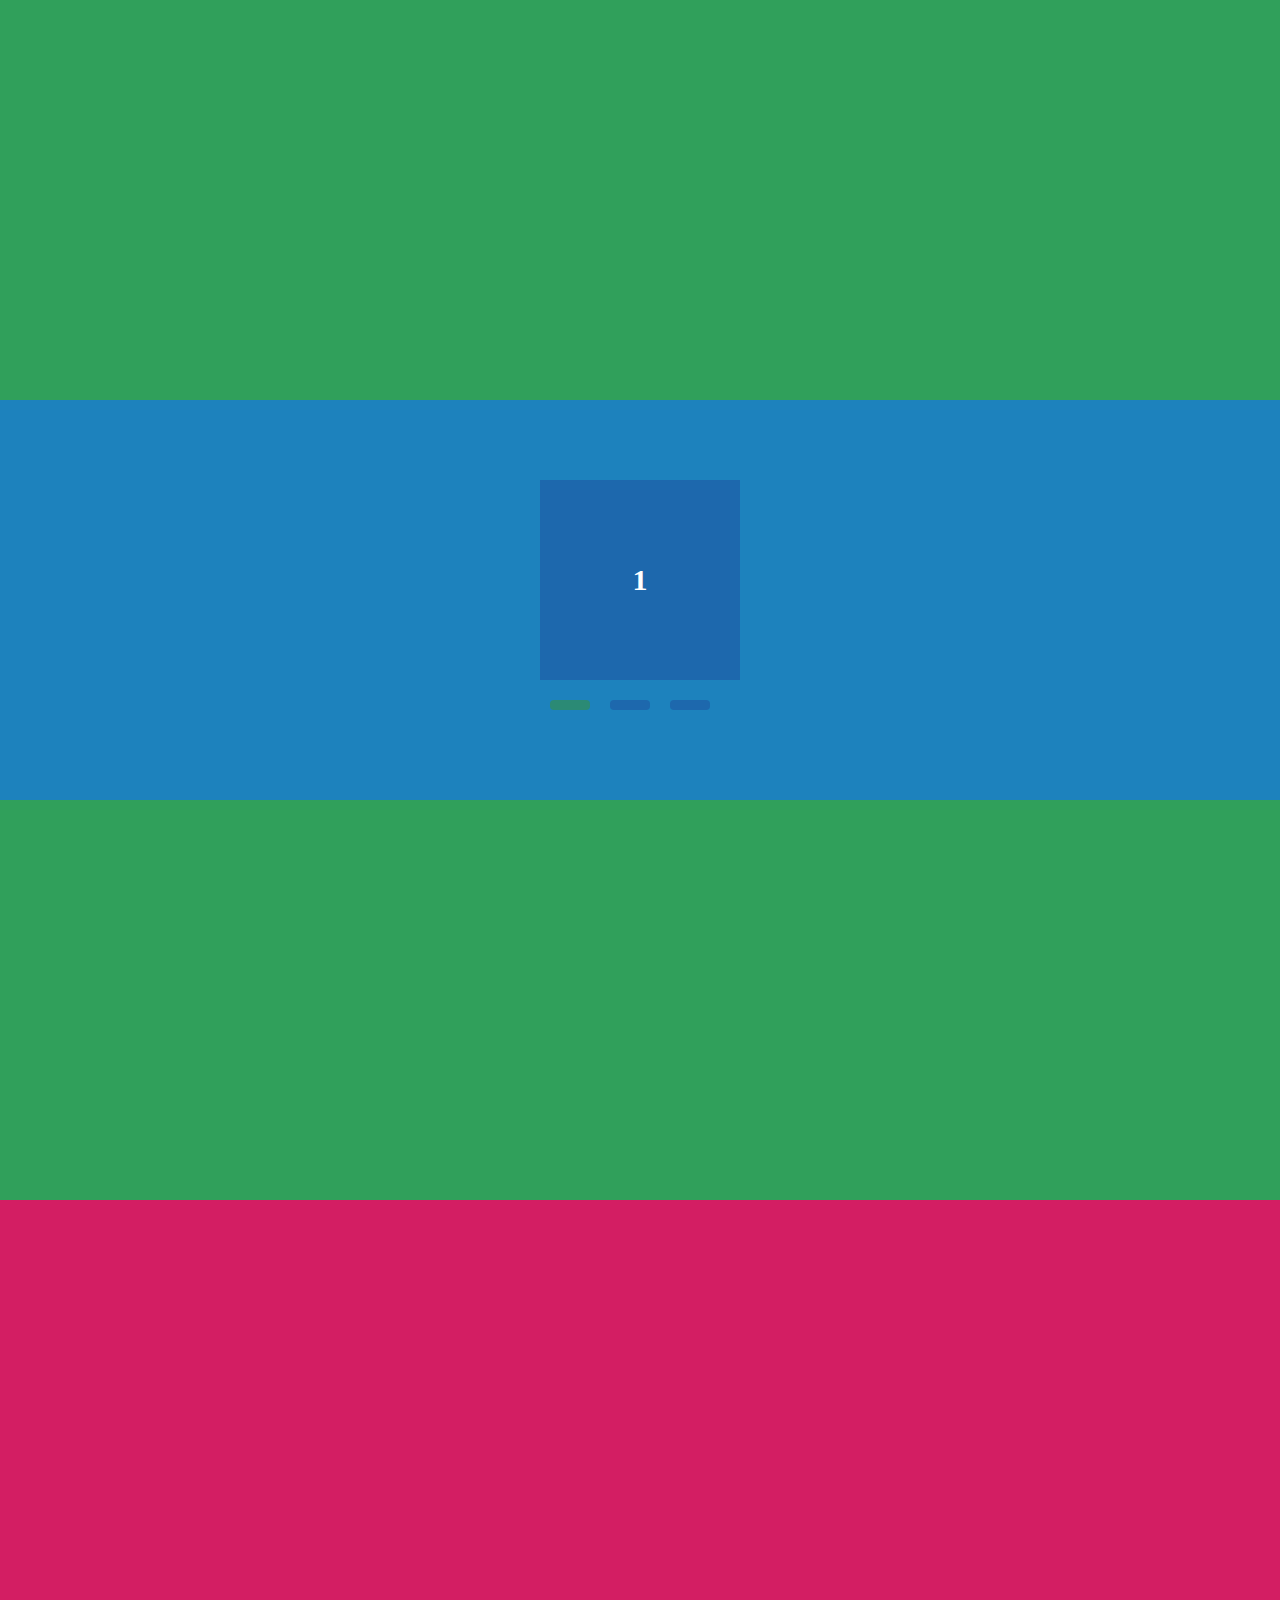
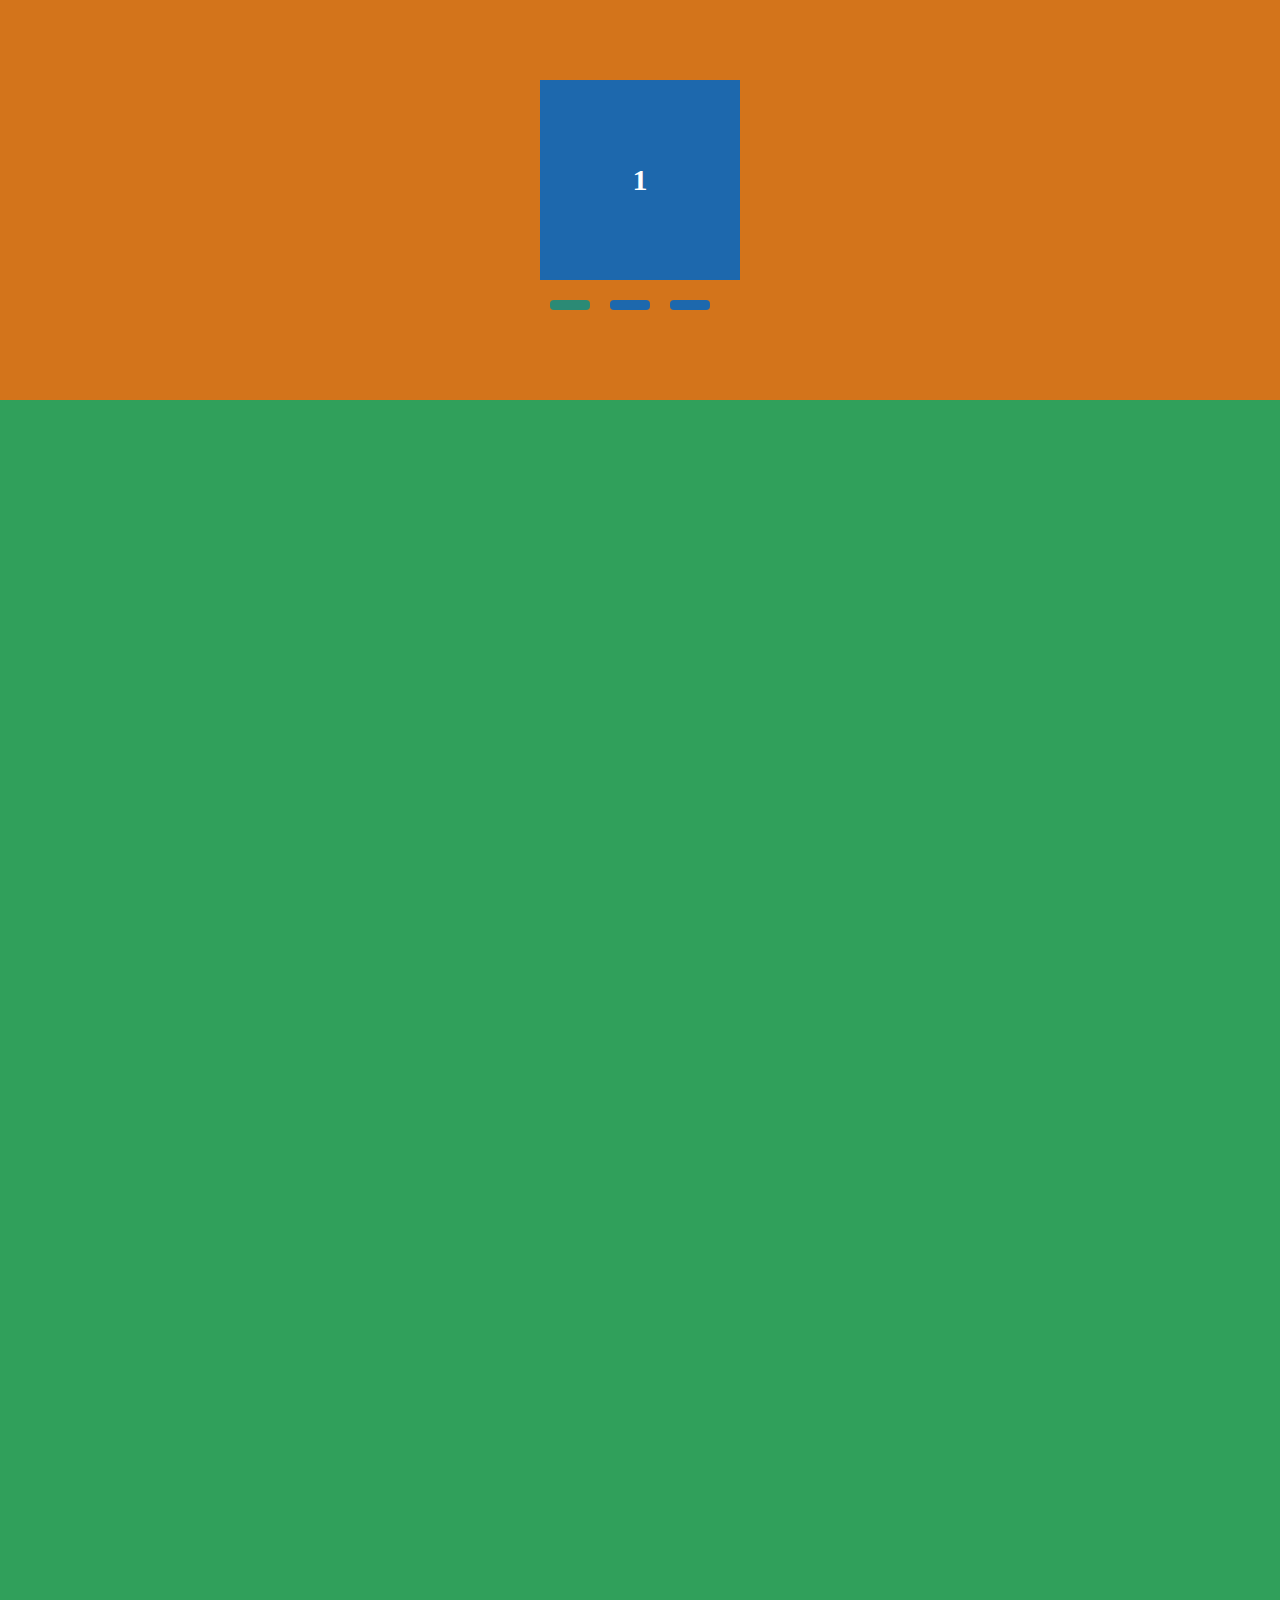
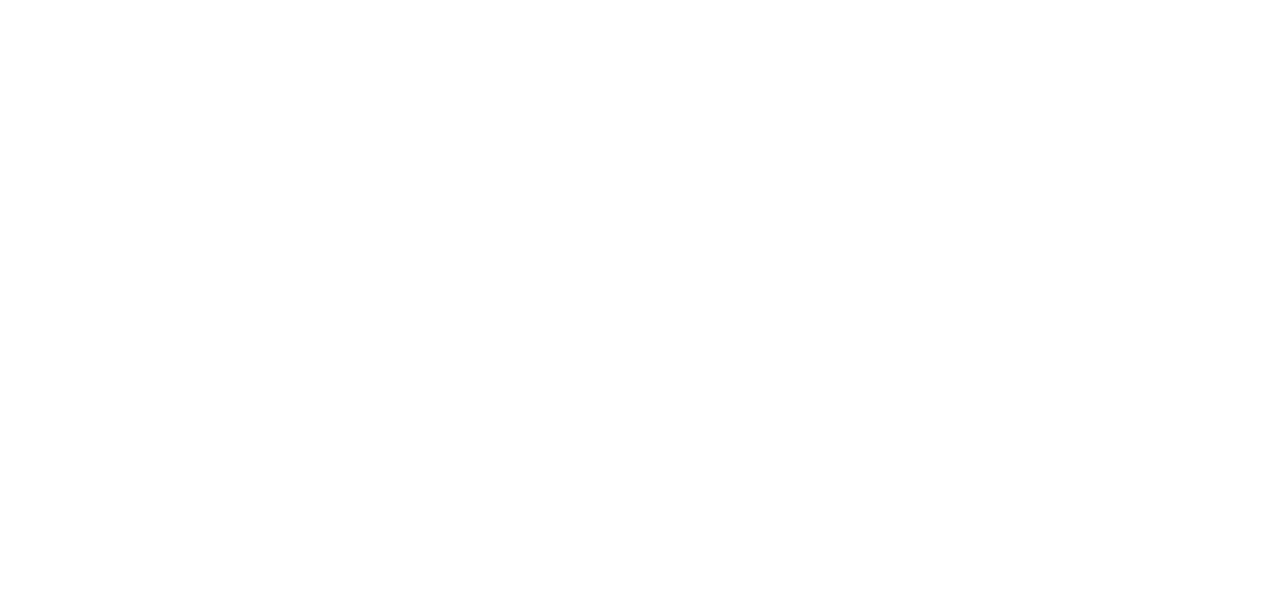
==== demo.html @ 92ed07b7 "增加测试例子" ====
<!DOCTYPE html>
<html lang="en">
<head>
    <meta charset="UTF-8">
    <meta name="viewport" content="width=device-width, initial-scale=1.0">
    <meta http-equiv="X-UA-Compatible" content="ie=edge">
    <title>demo</title>
    <link rel="stylesheet" href="./src/css/base.css">
    <style>
        .main-box{
            position: relative;
            width: 100%
        }
        .scroll-box{
            position: absolute;
            top: 0;
            left: 0;
            width: 100%
        }
        .block{
            width: 100%;
            height: 400px;
            overflow: hidden;
        }
        .bg1{
            background: rgb(48, 160, 91);
        }
        .bg2{
            background: rgb(29, 130, 189);
        }
        .bg3{
            background: rgb(211, 30, 99);
        }
        .bg4{
            background: rgb(211, 116, 27);
        }

        
        .content-box{
            position: relative;
            margin: 80px auto 0;
            width: 200px;
            height: 200px;
            overflow: hidden;
        }
        .content-box ul{
            position: absolute;
            left: 0;
            top: 0;
            height: 100%;
        }
        .content-box li{
            width: 200px;
            height: 100%;
            line-height: 200px;
            font-size: 30px;
            font-weight: bold;
            text-align: center;
            background: rgb(29, 104, 173);
            color: #fff;
        }

        .sign-box{
            margin: 20px auto 0;
            width: 200px;
        }
        .sign-box li{
            margin: 0 10px;
            width: 40px;
            height: 10px;
            border-radius: 4px;
            background: rgb(29, 104, 173);
        }
        .sign-box li.active{
            background: rgb(43, 138, 117);
        }

    </style>
</head>
<body>
    <div class="main-box" id="main-box">
        <div class="scroll-box" id="scroll-box">
            <div class="block bg1" id="block1"></div>
            <div class="block bg2" id="block2">
                <div class="content-box">
                    <ul class="clearfix" style="width: 600px">
                        <li class="fl">1</li>
                        <li class="fl">2</li>
                        <li class="fl">3</li>
                    </ul>
                </div>
                <ul class="sign-box clearfix">
                    <li class="sign fl active"></li>
                    <li class="sign fl"></li>
                    <li class="sign fl"></li>
                </ul>
            </div>
            <div class="block bg1"></div>
            <div class="block bg3" id="block3"></div>
            <div class="block bg4" id="block4">
                <div class="content-box">
                    <ul class="clearfix" style="width: 600px">
                        <li class="fl">1</li>
                        <li class="fl">2</li>
                        <li class="fl">3</li>
                    </ul>
                </div>
                <ul class="sign-box clearfix">
                    <li class="sign fl active"></li>
                    <li class="sign fl"></li>
                    <li class="sign fl"></li>
                </ul>
            </div>
            <div class="block bg1"></div>
            <div class="block bg1"></div>
            <div class="block bg1"></div>
        </div>
    </div>
<script src="./src/js/jquery-3.6.0.min.js"></script>
<script>
    function ScrollAnmiation(options){
        this.outerEl = $(options.outerEl)
        this.scrollEl = $(options.scrollEl)
        this.animationList = options.animationList
        this.translateTop = 0;

        this.init()
    }

    ScrollAnmiation.prototype = {
        constructor: ScrollAnmiation,
        init: function(){
            this.initCount()
            $(window).on('scroll', this.scroll.bind(this))
        },
        // 计算最外高度 并获取 各动画容器距离顶部距离
        initCount: function(){
            var sumHeight = this.scrollEl.height()
            
            this.animationList.forEach(animation => {
                // 没找到元素报错
                if(!$(animation.el).length){
                    console.error('bind el is not find');
                    return false
                }
                // 距离顶部高度
                animation.top = $(animation.el).offset().top
                // 累计拖动高度
                sumHeight += animation.scrollHeight
            });
            // 设置最外高度
            this.outerEl.height(sumHeight + 'px')
        },
        scroll: function(){
            var scrollTop = $(window).scrollTop()
            var index = -1;
            var sumTop = 0

            
            // 获取之前动画元素的滚动高度和
            this.animationList.forEach((animation, key) => {
                if(scrollTop >= animation.top + animation.scrollHeight){
                    sumTop += animation.scrollHeight
                }
            })

            // 筛选符合条件序号
            this.animationList.forEach((animation, key) => {
                if(scrollTop >= animation.top && scrollTop < animation.top + animation.scrollHeight){
                    index = key
                }
            })

            console.log(index, scrollTop, sumTop);
            
            if(index > -1) {
                var animationInfo = this.animationList[index]
                this.scrollEl.css('transform','translate(0, '+ (sumTop + scrollTop - animationInfo.top) +'px)')
            } else {
                this.scrollEl.css('transform','translate(0, '+ sumTop +'px)')
            }
        }
    }

    $(function(){
        var demo = new ScrollAnmiation({
            outerEl: '#main-box',
            scrollEl: '#scroll-box',
            animationList: [
                {
                    el: '#block2',
                    scrollHeight: 300,
                    eventList: [animationA, animationA]
                },
                {
                    el: '#block4',
                    scrollHeight: 300,
                    eventList: [animationB, animationB]
                }
            ]
        })
        console.log(demo);
        
        function animationA(){
            var index = $('#block2 .sign-box li.active').index() + 1
            var width = $('#block2 .content-box li').width()
            
            $('#block2 .sign-box li').eq(index).addClass('active').siblings().removeClass("active")
            $('#block2 .content-box ul').animate({
                left: -1 * index * width
            })
        }
        function animationB(){
            var index = $('#block4 .sign-box li.active').index() + 1
            var width = $('#block4 .content-box li').width()
            
            $('#block4 .sign-box li').eq(index).addClass('active').siblings().removeClass("active")
            $('#block4 .content-box ul').animate({
                left: -1 * index * width
            })
        }
    })
</script>
</body>
</html>
---- src/css/base.css ----
*{
    margin: 0;
    padding: 0;
    outline: none;
}
ul, i{
    list-style-type: none;
}
a{
    text-decoration: none;
}

html, body{
    width: 100%;
    height: 100%;
}

.fl{
    float: left;
}
.fr{
    float: right;
}
.nf{
    float: none;
}
.clearfix{
    *zoom: 1;
}
.clearfix::before{
    content: '';
    width: 0;
    height: 0;
    opacity: 0;
    clear: both;
}
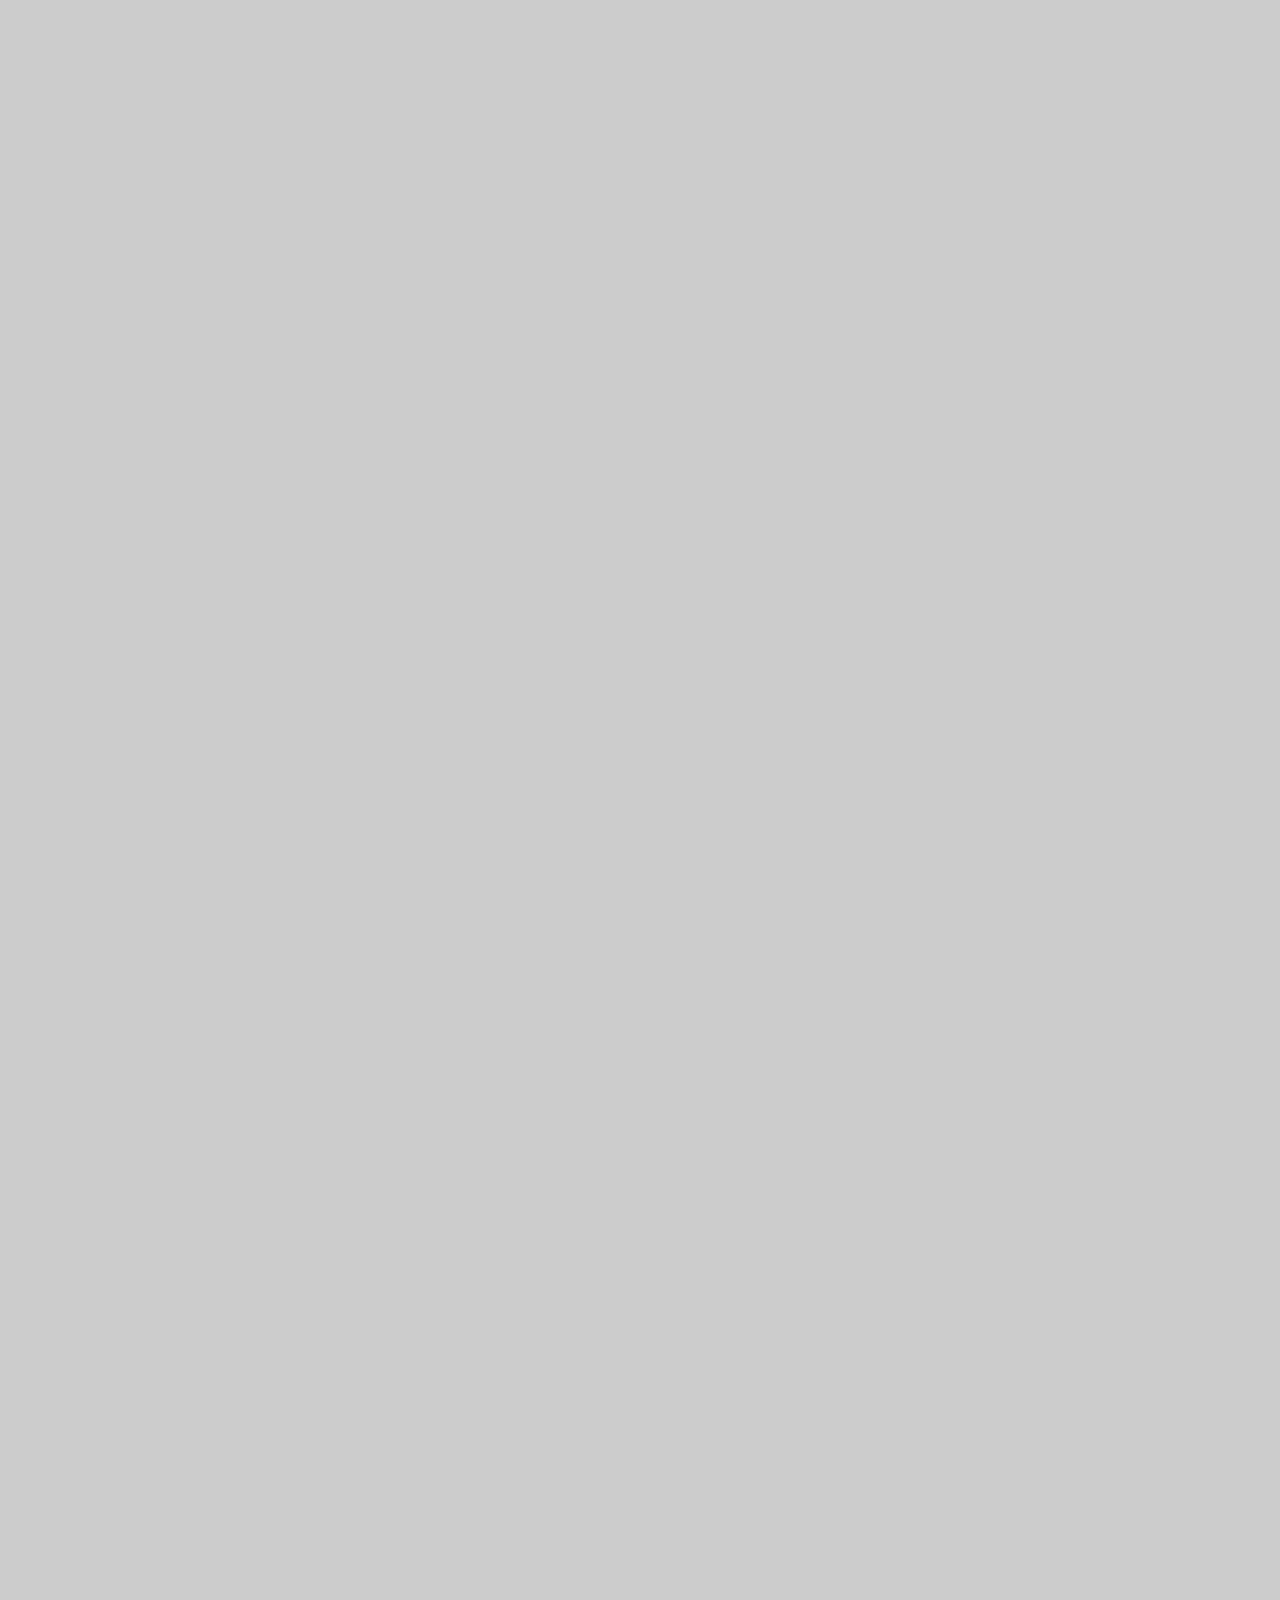
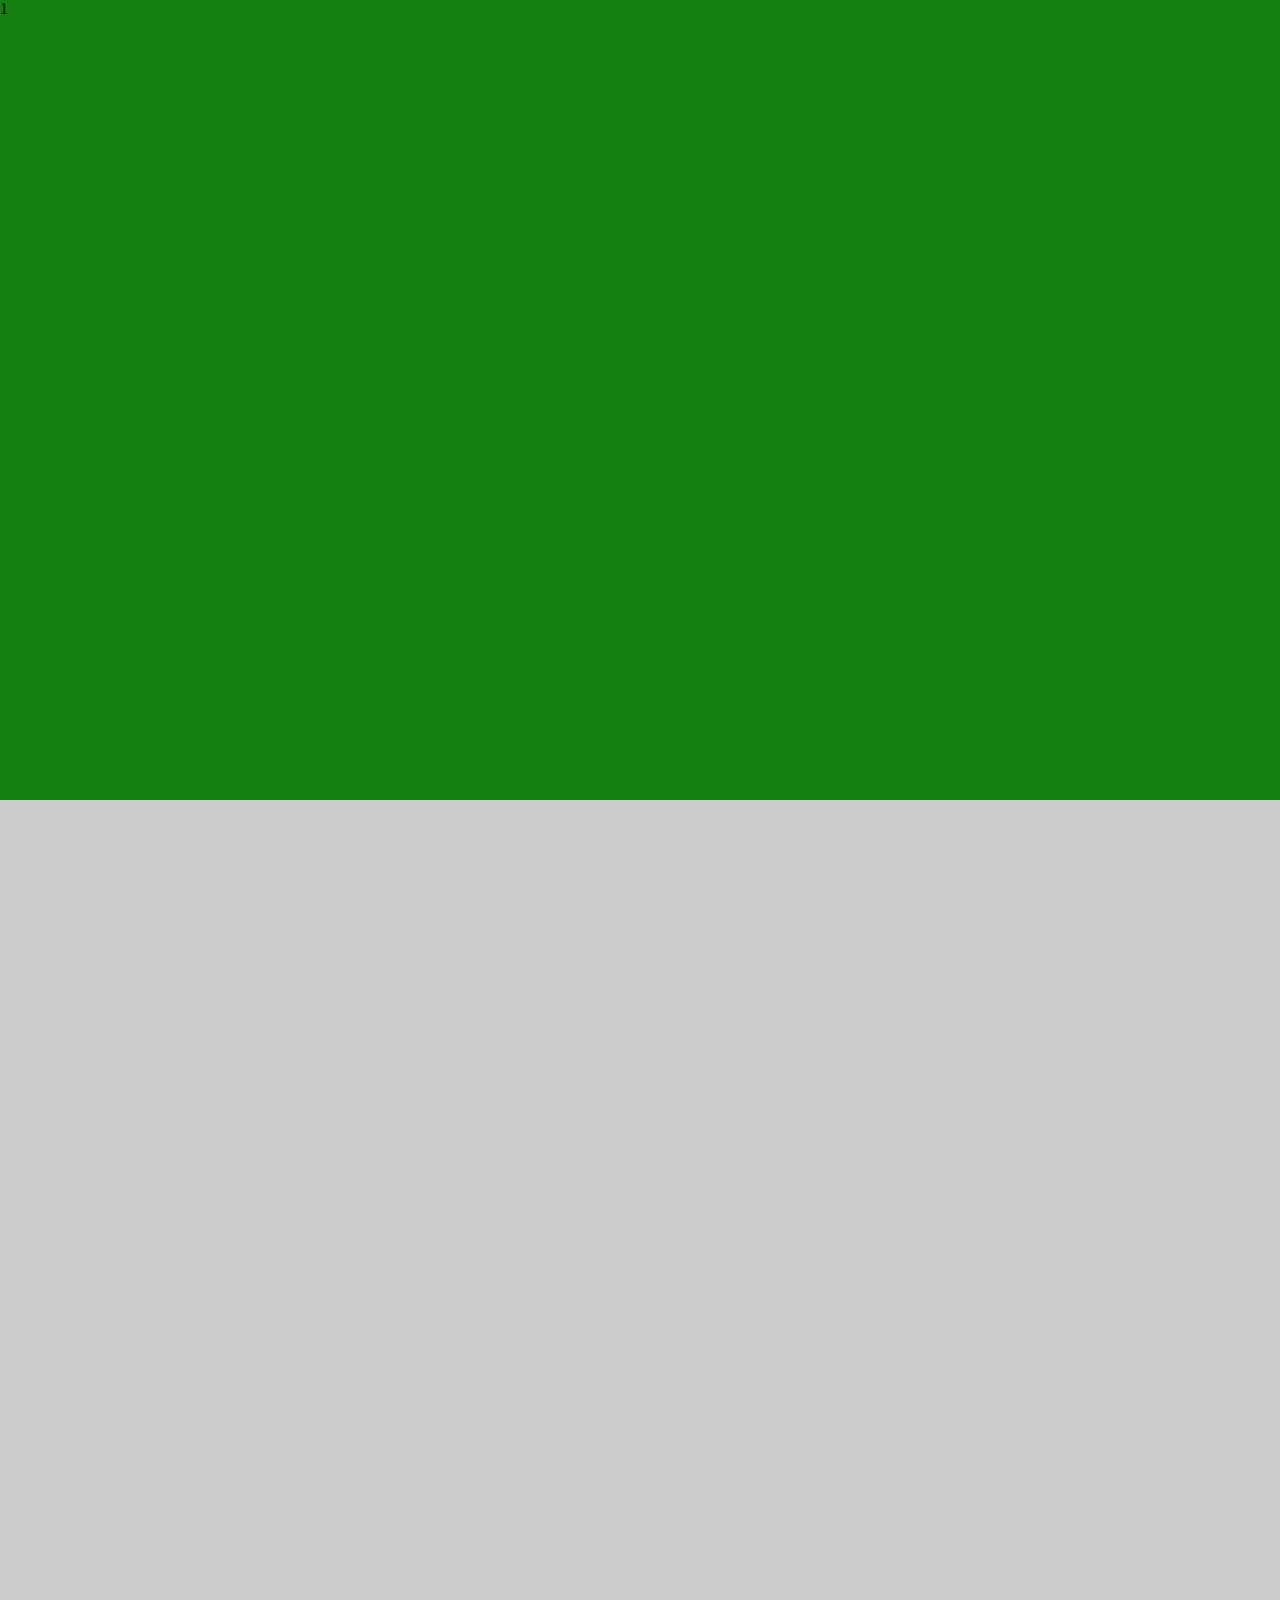
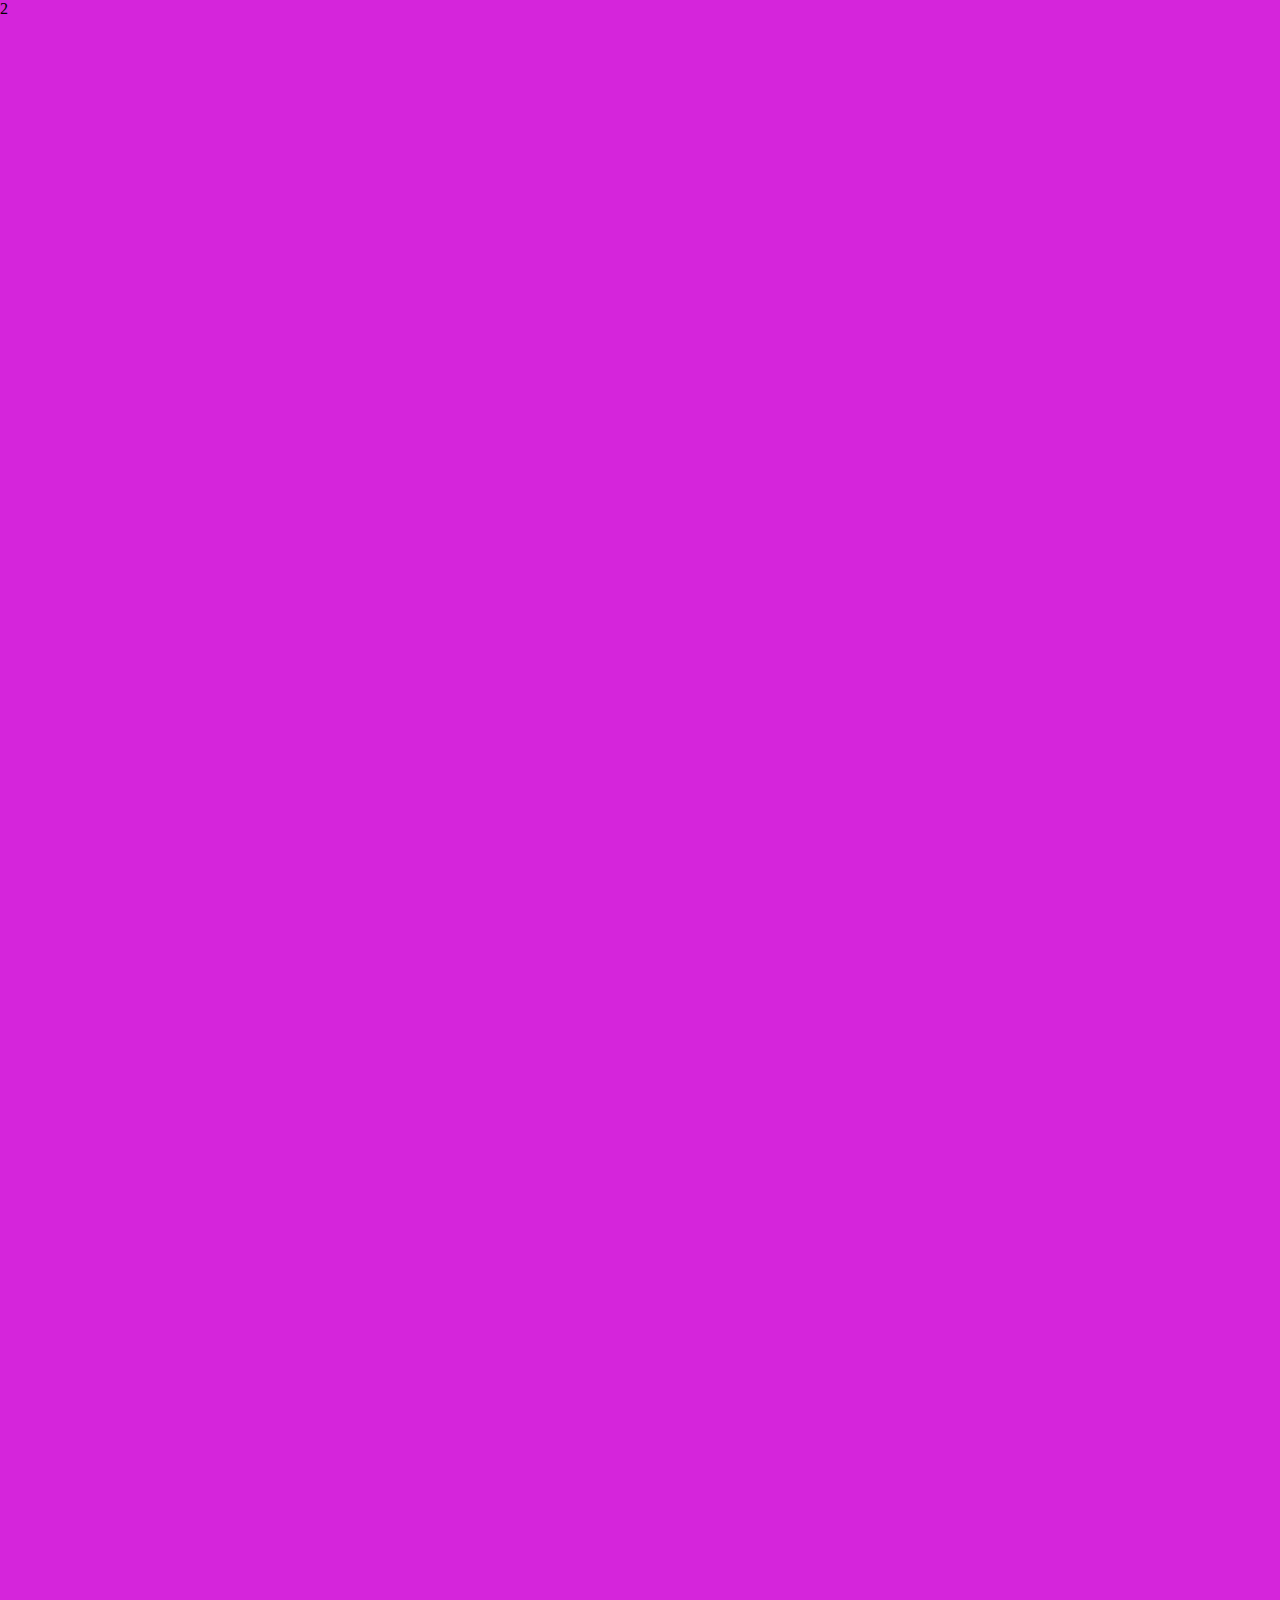
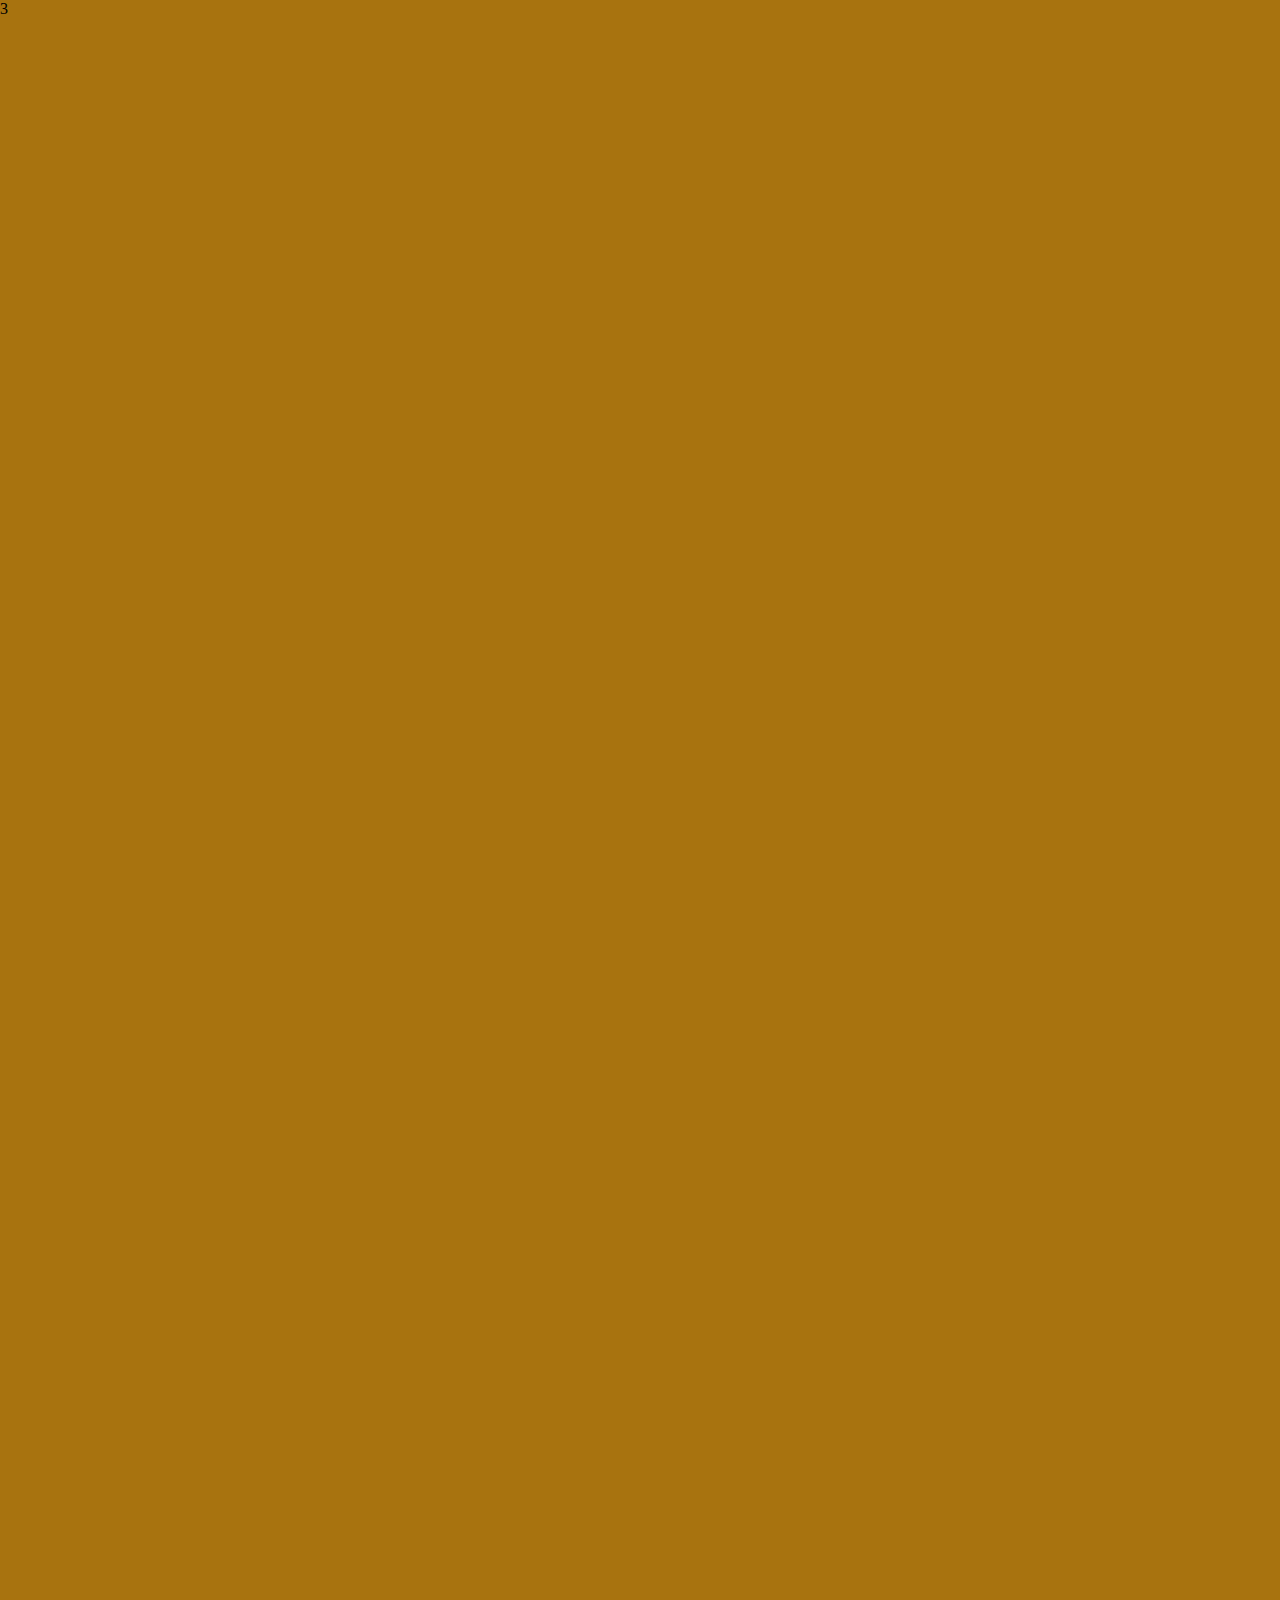
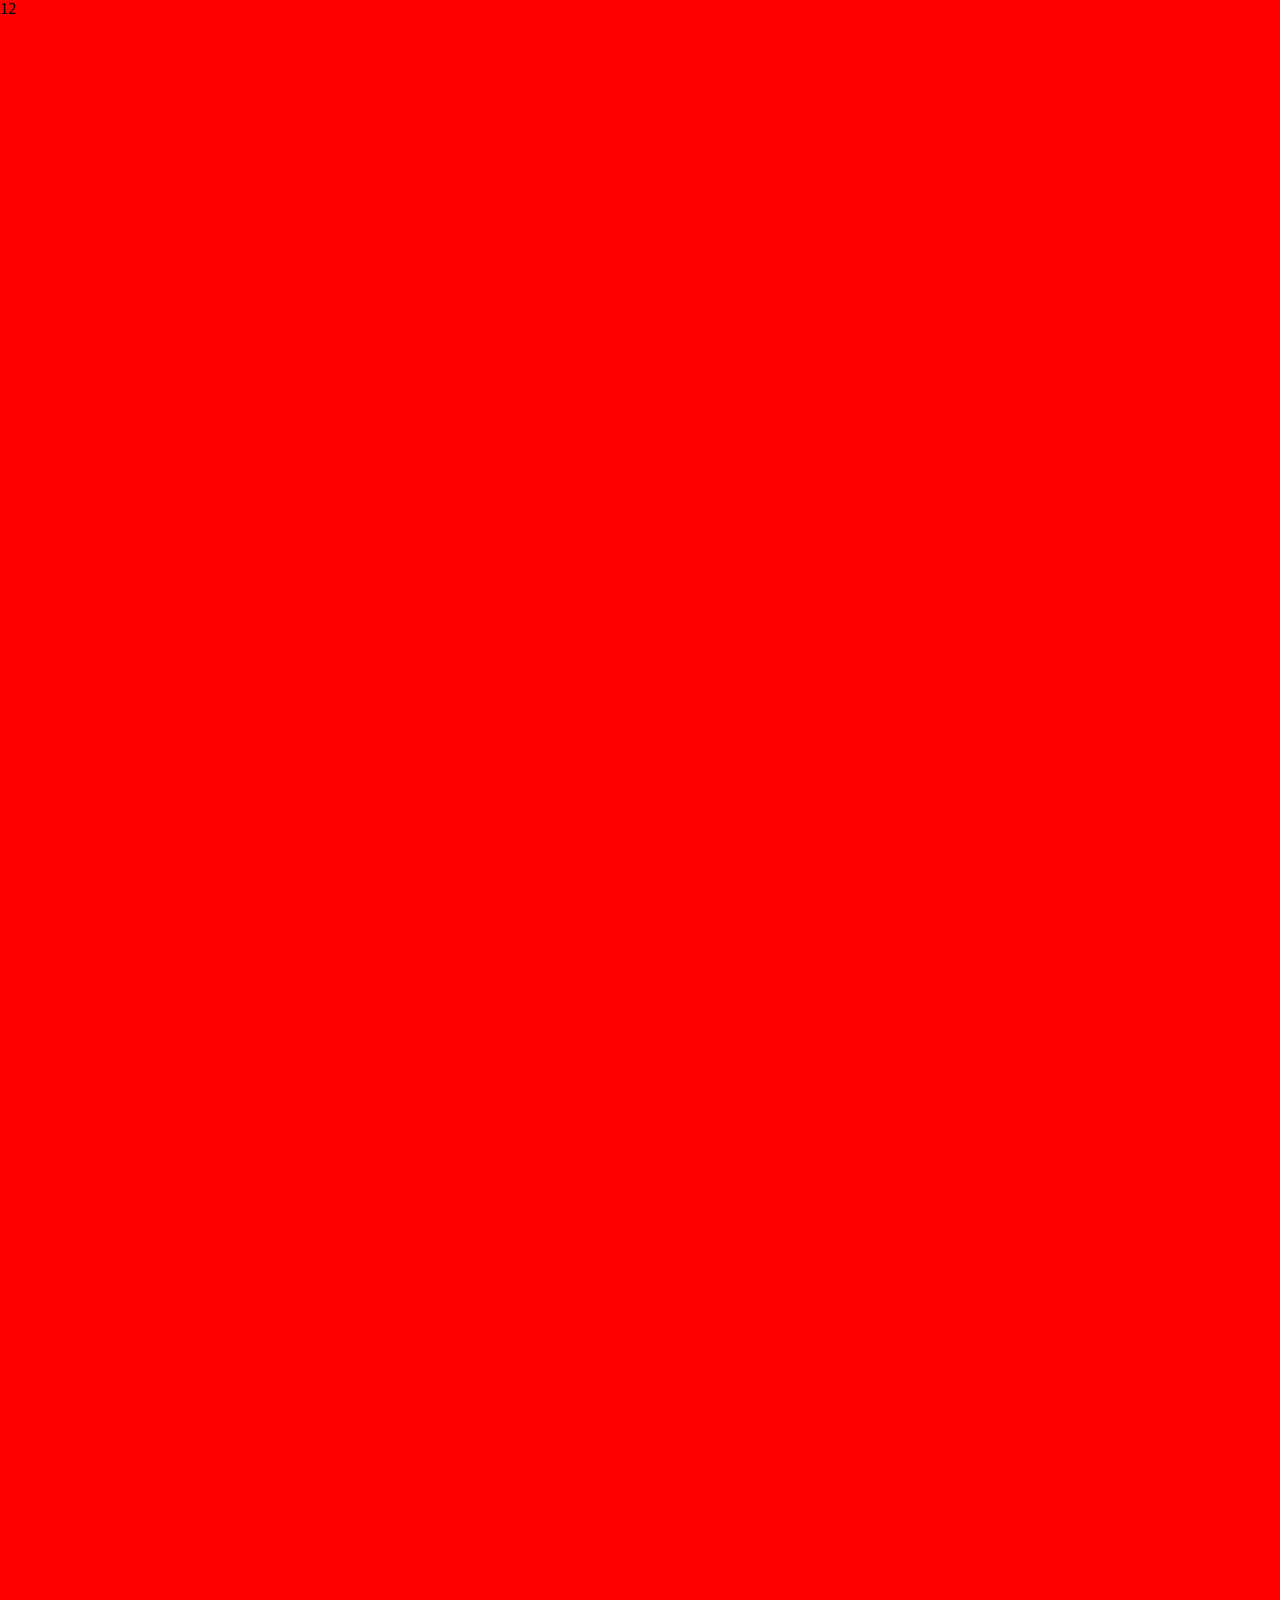
==== commit c10fc02d: "整合" ====
--- a/demo.html
+++ b/demo.html
@@ -11,214 +11,60 @@
             position: relative;
             width: 100%
         }
-        .scroll-box{
-            position: absolute;
+        .block{
+            position: relative;
+            width: 100%;
+            height: 1600px;
+            background: #ccc;
+        }
+        .block1{
+            position: sticky;
             top: 0;
-            left: 0;
-            width: 100%
+            height: 800px;
+            background: rgb(21, 129, 17);
         }
-        .block{
+        .block2{
+            background: rgb(213, 37, 219);
+        }
+        .block3{
+            background: rgb(168, 115, 15);
+        }
+        .other{
+            position: sticky;
+            top: 0;
+        }
+        .block-null{
             width: 100%;
             height: 400px;
-            overflow: hidden;
-        }
-        .bg1{
-            background: rgb(48, 160, 91);
-        }
-        .bg2{
-            background: rgb(29, 130, 189);
-        }
-        .bg3{
-            background: rgb(211, 30, 99);
-        }
-        .bg4{
-            background: rgb(211, 116, 27);
-        }
-
-        
-        .content-box{
-            position: relative;
-            margin: 80px auto 0;
-            width: 200px;
-            height: 200px;
-            overflow: hidden;
-        }
-        .content-box ul{
-            position: absolute;
-            left: 0;
-            top: 0;
-            height: 100%;
-        }
-        .content-box li{
-            width: 200px;
-            height: 100%;
-            line-height: 200px;
-            font-size: 30px;
-            font-weight: bold;
-            text-align: center;
-            background: rgb(29, 104, 173);
-            color: #fff;
-        }
-
-        .sign-box{
-            margin: 20px auto 0;
-            width: 200px;
-        }
-        .sign-box li{
-            margin: 0 10px;
-            width: 40px;
-            height: 10px;
-            border-radius: 4px;
-            background: rgb(29, 104, 173);
-        }
-        .sign-box li.active{
-            background: rgb(43, 138, 117);
+            background: #f00;
         }
 
     </style>
 </head>
 <body>
     <div class="main-box" id="main-box">
-        <div class="scroll-box" id="scroll-box">
-            <div class="block bg1" id="block1"></div>
-            <div class="block bg2" id="block2">
-                <div class="content-box">
-                    <ul class="clearfix" style="width: 600px">
-                        <li class="fl">1</li>
-                        <li class="fl">2</li>
-                        <li class="fl">3</li>
-                    </ul>
-                </div>
-                <ul class="sign-box clearfix">
-                    <li class="sign fl active"></li>
-                    <li class="sign fl"></li>
-                    <li class="sign fl"></li>
-                </ul>
-            </div>
-            <div class="block bg1"></div>
-            <div class="block bg3" id="block3"></div>
-            <div class="block bg4" id="block4">
-                <div class="content-box">
-                    <ul class="clearfix" style="width: 600px">
-                        <li class="fl">1</li>
-                        <li class="fl">2</li>
-                        <li class="fl">3</li>
-                    </ul>
-                </div>
-                <ul class="sign-box clearfix">
-                    <li class="sign fl active"></li>
-                    <li class="sign fl"></li>
-                    <li class="sign fl"></li>
-                </ul>
-            </div>
-            <div class="block bg1"></div>
-            <div class="block bg1"></div>
-            <div class="block bg1"></div>
+        <div class="block">
+
         </div>
+        <div class="block">
+            <div class="block1">1</div>
+        </div>
+        <div class="block block2">2
+        </div>
+        <div class="block block3">3
+        </div>
+        <div class="other">
+            <div class="block-null">12</div>
+            <div class="block-null"></div>
+            <div class="block-null"></div>
+            <div class="block-null"></div>
+        </div>
+        
     </div>
 <script src="./src/js/jquery-3.6.0.min.js"></script>
 <script>
-    function ScrollAnmiation(options){
-        this.outerEl = $(options.outerEl)
-        this.scrollEl = $(options.scrollEl)
-        this.animationList = options.animationList
-        this.translateTop = 0;
-
-        this.init()
-    }
-
-    ScrollAnmiation.prototype = {
-        constructor: ScrollAnmiation,
-        init: function(){
-            this.initCount()
-            $(window).on('scroll', this.scroll.bind(this))
-        },
-        // 计算最外高度 并获取 各动画容器距离顶部距离
-        initCount: function(){
-            var sumHeight = this.scrollEl.height()
-            
-            this.animationList.forEach(animation => {
-                // 没找到元素报错
-                if(!$(animation.el).length){
-                    console.error('bind el is not find');
-                    return false
-                }
-                // 距离顶部高度
-                animation.top = $(animation.el).offset().top
-                // 累计拖动高度
-                sumHeight += animation.scrollHeight
-            });
-            // 设置最外高度
-            this.outerEl.height(sumHeight + 'px')
-        },
-        scroll: function(){
-            var scrollTop = $(window).scrollTop()
-            var index = -1;
-            var sumTop = 0
-
-            
-            // 获取之前动画元素的滚动高度和
-            this.animationList.forEach((animation, key) => {
-                if(scrollTop >= animation.top + animation.scrollHeight){
-                    sumTop += animation.scrollHeight
-                }
-            })
-
-            // 筛选符合条件序号
-            this.animationList.forEach((animation, key) => {
-                if(scrollTop >= animation.top && scrollTop < animation.top + animation.scrollHeight){
-                    index = key
-                }
-            })
-
-            console.log(index, scrollTop, sumTop);
-            
-            if(index > -1) {
-                var animationInfo = this.animationList[index]
-                this.scrollEl.css('transform','translate(0, '+ (sumTop + scrollTop - animationInfo.top) +'px)')
-            } else {
-                this.scrollEl.css('transform','translate(0, '+ sumTop +'px)')
-            }
-        }
-    }
-
     $(function(){
-        var demo = new ScrollAnmiation({
-            outerEl: '#main-box',
-            scrollEl: '#scroll-box',
-            animationList: [
-                {
-                    el: '#block2',
-                    scrollHeight: 300,
-                    eventList: [animationA, animationA]
-                },
-                {
-                    el: '#block4',
-                    scrollHeight: 300,
-                    eventList: [animationB, animationB]
-                }
-            ]
-        })
-        console.log(demo);
         
-        function animationA(){
-            var index = $('#block2 .sign-box li.active').index() + 1
-            var width = $('#block2 .content-box li').width()
-            
-            $('#block2 .sign-box li').eq(index).addClass('active').siblings().removeClass("active")
-            $('#block2 .content-box ul').animate({
-                left: -1 * index * width
-            })
-        }
-        function animationB(){
-            var index = $('#block4 .sign-box li.active').index() + 1
-            var width = $('#block4 .content-box li').width()
-            
-            $('#block4 .sign-box li').eq(index).addClass('active').siblings().removeClass("active")
-            $('#block4 .content-box ul').animate({
-                left: -1 * index * width
-            })
-        }
     })
 </script>
 </body>
